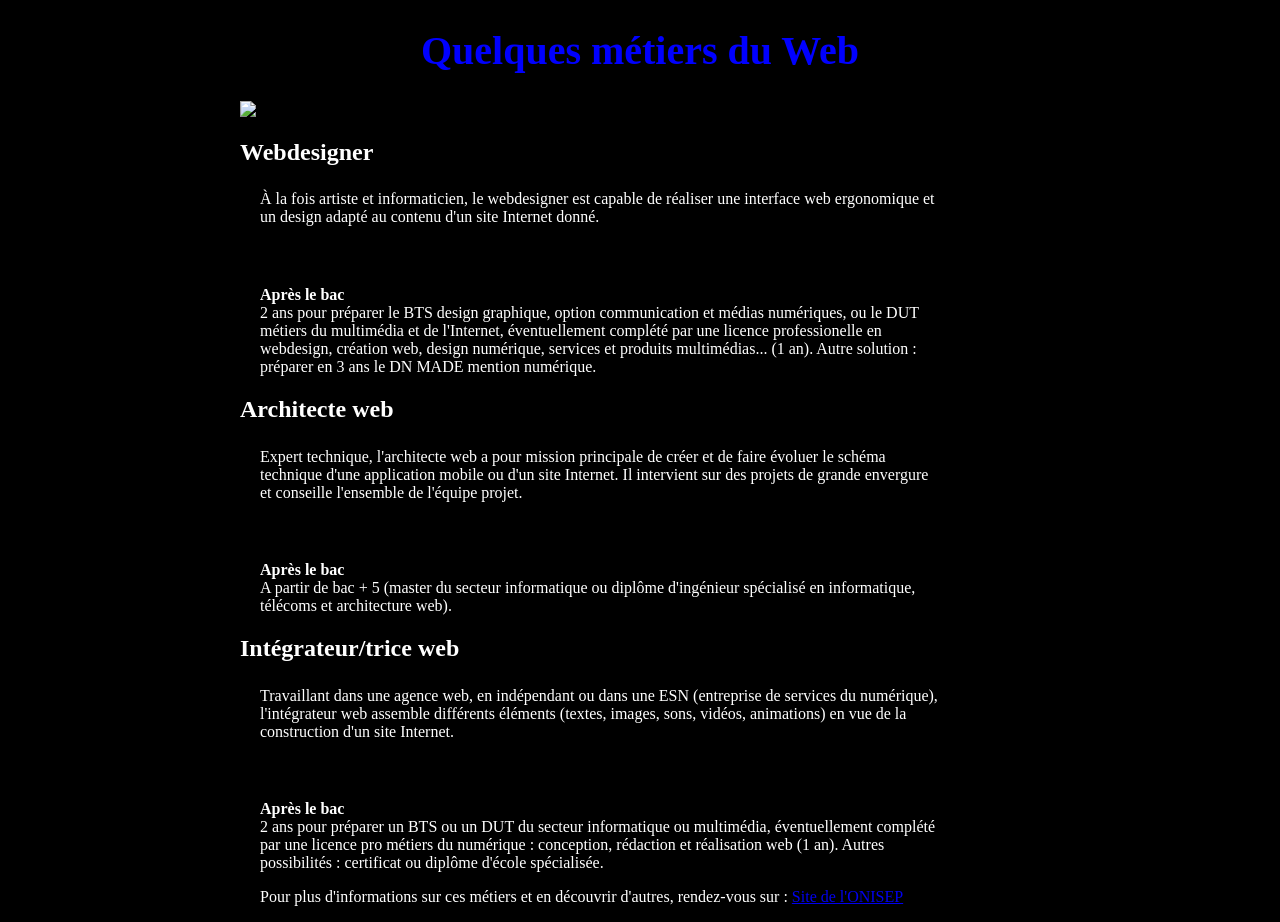
==== index.html @ 119bf694 "Initial commit" ====
<!DOCTYPE html>
<html>
<head>
    <meta charset="utf-8">
    <meta name="viewport" content="width=device-width">
    <title>Metiers du Web</title>
    <link href="style.css" rel="stylesheet" type="text/css" />
</head>
<body>
    <h1>Quelques métiers du Web</h1>
    
	<img src="https://cdn.pixabay.com/photo/2016/09/21/11/24/carousel-1684591__340.png" 
	alt="image d'illustration des métiers du web">
	
	<h2>Webdesigner</h2>
	
	<p>À la fois artiste et informaticien, le webdesigner est capable de 
	réaliser une interface web ergonomique et un design adapté au contenu 
	d'un site Internet donné.</p>
	
	<h3>Les formations et les diplomes</h3>
	
	<p><strong>Après le bac</strong><br>
	2 ans pour préparer le BTS design graphique, option communication et 
	médias numériques, ou le DUT métiers du multimédia et de l'Internet, 
	éventuellement complété par une licence professionelle en webdesign, 
	création web, design numérique, services et produits multimédias... 
	(1 an). Autre solution : préparer en 3 ans le DN MADE mention 
	numérique.</p>
	
	<h2>Architecte web</h2>
	
	<p>Expert technique, l'architecte web a pour mission principale de 
	créer et de faire évoluer le schéma technique d'une application mobile 
	ou d'un site Internet. Il intervient sur des projets de grande envergure
	et conseille l'ensemble de l'équipe projet.</p>
	
	<h3>Les formations et les diplomes</h3>
	
	<p><strong>Après le bac</strong><br>
	A partir de bac + 5 (master du secteur informatique ou diplôme 
	d'ingénieur spécialisé en informatique, télécoms et architecture 
	web).</p>
	
	<h2>Intégrateur/trice web</h2>
	
	<p>Travaillant dans une agence web, en indépendant ou dans une ESN 
	(entreprise de services du numérique), l'intégrateur web assemble 
	différents éléments (textes, images, sons, vidéos, animations) en vue 
	de la construction d'un site Internet.</p>
	
	<h3>Les formations et les diplomes</h3>
	
	<p><strong>Après le bac</strong><br>
	2 ans pour préparer un BTS ou un DUT du secteur informatique ou 
	multimédia, éventuellement complété par une licence pro métiers du 
	numérique : conception, rédaction et réalisation web (1 an). Autres 
	possibilités : certificat ou diplôme d'école spécialisée.</p>
	
	<p>Pour plus d'informations sur ces métiers et en découvrir d'autres, 
	rendez-vous sur : <a href="http://www.onisep.fr/">Site de l'ONISEP</a>
	</p>
	
</body>
</html>
---- style.css ----
h1{
	text-align:center;
	color:blue;
	font-size:40px;
}
h2{
	color:white;
	background-color:black;
	padding-left:20px
	padding-top:5px;
	padding-bottom:5px;
	border-radius:10px;
}
p{
	font-family:Verdana;
	margin-left:20px;
	margin-right:100px;
	color:white;
}
body{
	width:800px;
	margin:auto;
	background-color:rgb(0,0,0);
}
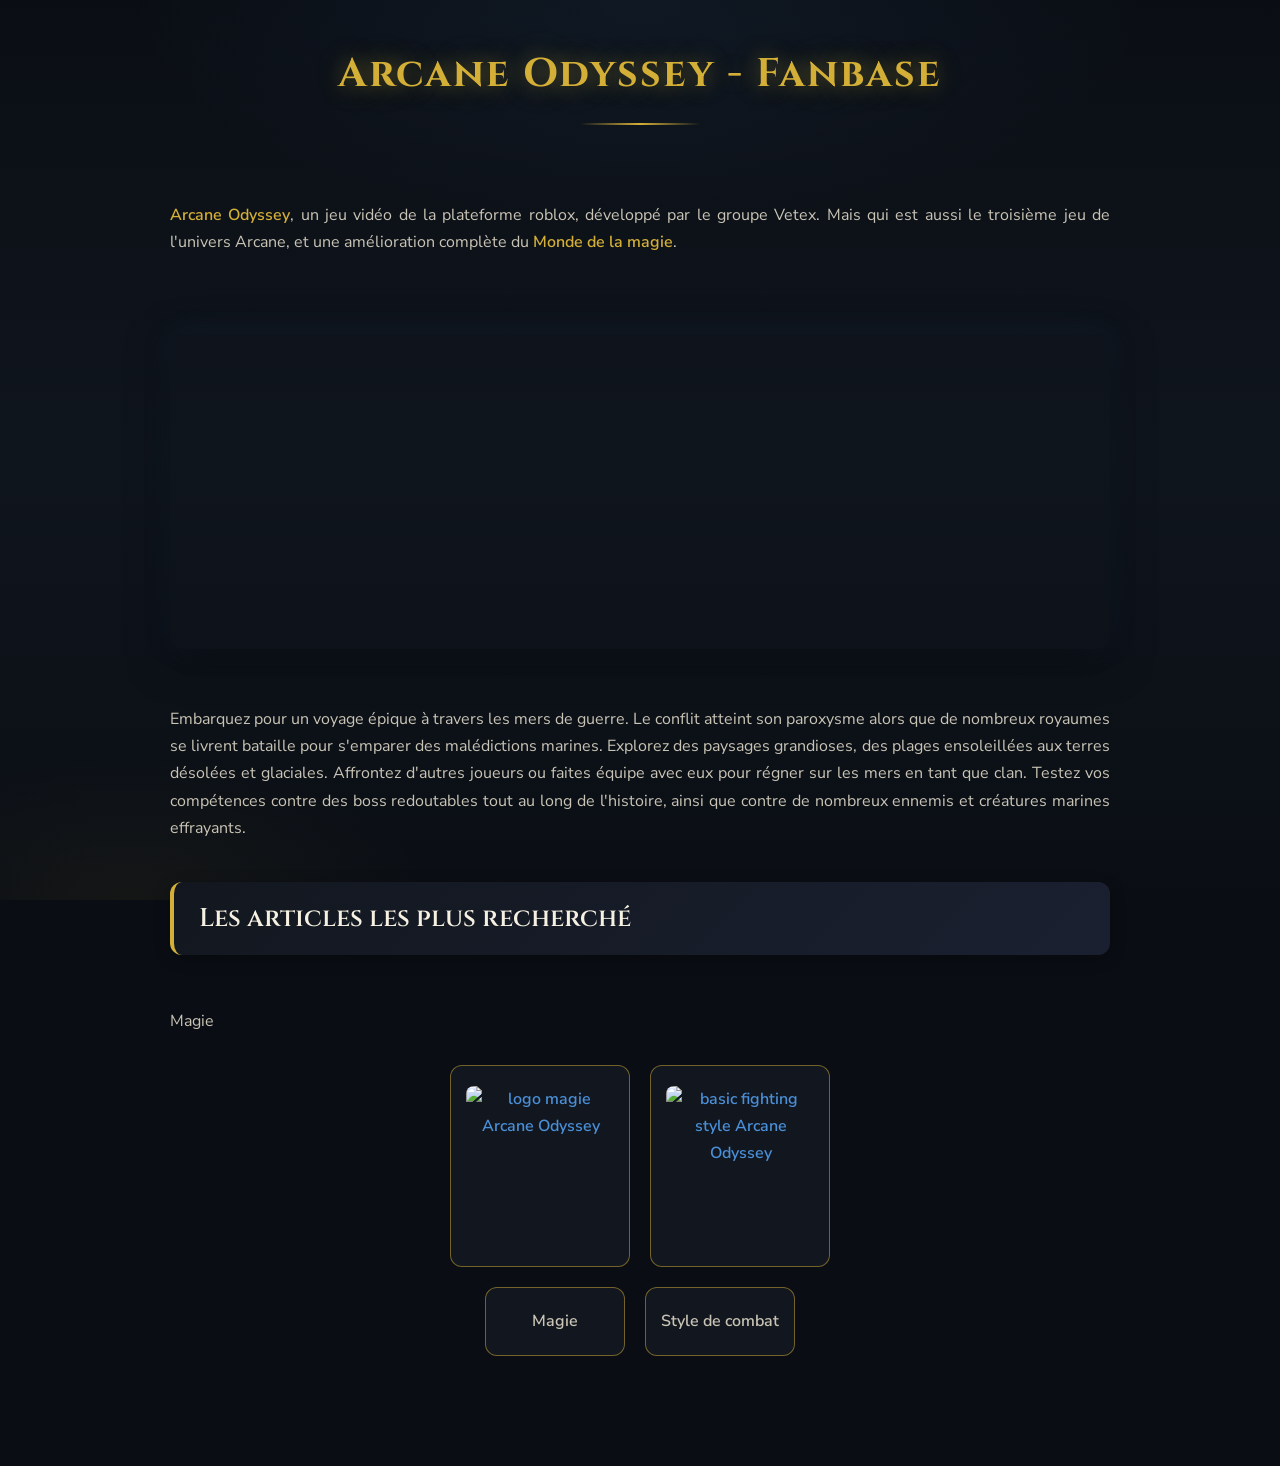
==== commit e5259471: "Ajout style CSS" ====
--- a/index.html
+++ b/index.html
@@ -3,63 +3,40 @@
 <head>
     <meta charset="utf-8">
     <meta name="viewport" content="width=device-width">
-    <title>Metiers du Web</title>
+    <title>Arcane Odyssey - Accueil</title>
     <link href="style.css" rel="stylesheet" type="text/css" />
 </head>
 <body>
-    <h1>Quelques métiers du Web</h1>
-    
-	<img src="https://cdn.pixabay.com/photo/2016/09/21/11/24/carousel-1684591__340.png" 
-	alt="image d'illustration des métiers du web">
-	
-	<h2>Webdesigner</h2>
-	
-	<p>À la fois artiste et informaticien, le webdesigner est capable de 
-	réaliser une interface web ergonomique et un design adapté au contenu 
-	d'un site Internet donné.</p>
-	
-	<h3>Les formations et les diplomes</h3>
-	
-	<p><strong>Après le bac</strong><br>
-	2 ans pour préparer le BTS design graphique, option communication et 
-	médias numériques, ou le DUT métiers du multimédia et de l'Internet, 
-	éventuellement complété par une licence professionelle en webdesign, 
-	création web, design numérique, services et produits multimédias... 
-	(1 an). Autre solution : préparer en 3 ans le DN MADE mention 
-	numérique.</p>
-	
-	<h2>Architecte web</h2>
-	
-	<p>Expert technique, l'architecte web a pour mission principale de 
-	créer et de faire évoluer le schéma technique d'une application mobile 
-	ou d'un site Internet. Il intervient sur des projets de grande envergure
-	et conseille l'ensemble de l'équipe projet.</p>
-	
-	<h3>Les formations et les diplomes</h3>
-	
-	<p><strong>Après le bac</strong><br>
-	A partir de bac + 5 (master du secteur informatique ou diplôme 
-	d'ingénieur spécialisé en informatique, télécoms et architecture 
-	web).</p>
-	
-	<h2>Intégrateur/trice web</h2>
-	
-	<p>Travaillant dans une agence web, en indépendant ou dans une ESN 
-	(entreprise de services du numérique), l'intégrateur web assemble 
-	différents éléments (textes, images, sons, vidéos, animations) en vue 
-	de la construction d'un site Internet.</p>
-	
-	<h3>Les formations et les diplomes</h3>
-	
-	<p><strong>Après le bac</strong><br>
-	2 ans pour préparer un BTS ou un DUT du secteur informatique ou 
-	multimédia, éventuellement complété par une licence pro métiers du 
-	numérique : conception, rédaction et réalisation web (1 an). Autres 
-	possibilités : certificat ou diplôme d'école spécialisée.</p>
-	
-	<p>Pour plus d'informations sur ces métiers et en découvrir d'autres, 
-	rendez-vous sur : <a href="http://www.onisep.fr/">Site de l'ONISEP</a>
-	</p>
+    <h1>Arcane Odyssey - Fanbase</h1>
+	<br>
+	<br>	
+	<p><strong>Arcane Odyssey</strong>, un jeu vidéo de la plateforme roblox, développé par le groupe Vetex. Mais qui est aussi le troisième jeu de l'univers Arcane, et une amélioration complète du <strong>Monde de la magie</strong>.</p>
+	<br>
+	<iframe
+  		width="560"
+  		height="315"
+  		src="https://www.youtube.com/embed/mLnaMY-lWHM"
+  		title="Vidéo"
+  		frameborder="0"
+	  	allow="accelerometer; autoplay; clipboard-write; encrypted-media; gyroscope; picture-in-picture"
+  		allowfullscreen>
+</iframe>
+	<br>
+	<p>Embarquez pour un voyage épique à travers les mers de guerre. Le conflit atteint son paroxysme alors que de nombreux royaumes se livrent bataille pour s'emparer des malédictions marines. Explorez des paysages grandioses, des plages ensoleillées aux terres désolées et glaciales. Affrontez d'autres joueurs ou faites équipe avec eux pour régner sur les mers en tant que clan. Testez vos compétences contre des boss redoutables tout au long de l'histoire, ainsi que contre de nombreux ennemis et créatures marines effrayants.</p>
+
+	<h2>Les articles les plus recherché</h2>
+	<br>
+	<br>
+	<p>Magie</p>
+	<table>
+		<tr>
+			<td><a href="magie.html"><img src="https://static.wikia.nocookie.net/roblox-arcane-odyssey/images/1/1a/MagicGrey2.png/revision/latest/scale-to-width-down/125?cb=20230121144913" alt="logo magie Arcane Odyssey" width=150 height=150></a></td>
+			<td><a href="style-de-combat.html"><img src="https://static.wikia.nocookie.net/roblox-arcane-odyssey/images/1/1a/FistStylesG.png/revision/latest/scale-to-width-down/125?cb=20230121143328" alt="basic fighting style Arcane Odyssey" width=150 height=150></a></td>
+		<tr>
+			<td>Magie</td>
+			<td>Style de combat</td>
+		</tr>
+	</table>
 	
 </body>
 </html>
--- a/style.css
+++ b/style.css
@@ -1,24 +1,400 @@
-h1{
-	text-align:center;
-	color:blue;
-	font-size:40px;
-}
-h2{
-	color:white;
-	background-color:black;
-	padding-left:20px
-	padding-top:5px;
-	padding-bottom:5px;
-	border-radius:10px;
-}
-p{
-	font-family:Verdana;
-	margin-left:20px;
-	margin-right:100px;
-	color:white;
-}
-body{
-	width:800px;
-	margin:auto;
-	background-color:rgb(0,0,0);
-}
+/* ============================================
+   ARCANE ODYSSEY FANBASE - CSS MODERNISÉ
+   Thème: Epic Fantasy Nautical & Arcane
+   ============================================ */
+
+/* === IMPORTS POLICES === */
+@import url('https://fonts.googleapis.com/css2?family=Cinzel:wght@400;600;700&family=Nunito+Sans:wght@400;600;700&display=swap');
+
+/* === VARIABLES CSS === */
+:root {
+    --color-bg-deep: #0a0e14;
+    --color-bg-card: #12171f;
+    --color-bg-card-hover: #1a2030;
+    --color-accent-gold: #d4af37;
+    --color-accent-gold-glow: rgba(212, 175, 55, 0.4);
+    --color-accent-blue: #4a90d9;
+    --color-accent-blue-glow: rgba(74, 144, 217, 0.3);
+    --color-text-primary: #f5f0e1;
+    --color-text-secondary: #c9c4b5;
+    --color-border-gold: rgba(212, 175, 55, 0.5);
+    --color-border-blue: rgba(74, 144, 217, 0.4);
+    --font-heading: 'Cinzel', serif;
+    --font-body: 'Nunito Sans', sans-serif;
+    --container-max: 1000px;
+    --border-radius: 12px;
+    --transition-smooth: 0.3s ease;
+}
+
+/* === RESET & BASE === */
+*, *::before, *::after {
+    box-sizing: border-box;
+    margin: 0;
+    padding: 0;
+}
+
+html {
+    scroll-behavior: smooth;
+}
+
+/* === BODY - DÉGRADÉ SUBTIL EN ARRIÈRE-PLAN === */
+body {
+    max-width: var(--container-max);
+    margin: 0 auto;
+    padding: 20px 30px 60px;
+    font-family: var(--font-body);
+    color: var(--color-text-primary);
+    line-height: 1.7;
+    
+    /* Dégradé subtil de fond - effet mystique */
+    background: 
+        /* Couche 1: Lueur arcane subtile en haut */
+        radial-gradient(ellipse 80% 50% at 50% 0%, rgba(74, 144, 217, 0.08) 0%, transparent 50%),
+        /* Couche 2: Légère lueur dorée en bas à gauche */
+        radial-gradient(ellipse 60% 40% at 10% 100%, rgba(212, 175, 55, 0.05) 0%, transparent 40%),
+        /* Couche 3: Dégradé principal bleu profond */
+        linear-gradient(180deg, 
+            #0a0e14 0%, 
+            #0d1219 25%, 
+            #0f151d 50%, 
+            #0d1219 75%, 
+            #0a0e14 100%
+        );
+    
+    background-color: var(--color-bg-deep);
+    background-attachment: fixed;
+    min-height: 100vh;
+}
+
+/* === TITRES === */
+h1 {
+    font-family: var(--font-heading);
+    font-size: clamp(1.8rem, 5vw, 2.5rem);
+    font-weight: 700;
+    text-align: center;
+    color: var(--color-accent-gold);
+    text-shadow: 
+        0 0 20px var(--color-accent-gold-glow),
+        0 0 40px rgba(212, 175, 55, 0.2);
+    margin-bottom: 30px;
+    padding: 20px 0;
+    letter-spacing: 2px;
+    position: relative;
+}
+
+h1::after {
+    content: '';
+    display: block;
+    width: 120px;
+    height: 2px;
+    background: linear-gradient(90deg, transparent, var(--color-accent-gold), transparent);
+    margin: 15px auto 0;
+}
+
+h1 a {
+    color: var(--color-accent-gold);
+    text-decoration: none;
+    transition: var(--transition-smooth);
+}
+
+h1 a:hover {
+    color: #e8c84a;
+    text-shadow: 
+        0 0 30px var(--color-accent-gold-glow),
+        0 0 60px rgba(212, 175, 55, 0.3);
+}
+
+h2 {
+    font-family: var(--font-heading);
+    font-size: clamp(1.3rem, 3vw, 1.6rem);
+    font-weight: 600;
+    color: var(--color-text-primary);
+    background: linear-gradient(135deg, var(--color-bg-card) 0%, #1a2030 100%);
+    padding: 15px 25px;
+    border-radius: var(--border-radius);
+    border-left: 4px solid var(--color-accent-gold);
+    margin: 40px 0 25px;
+    box-shadow: 0 4px 15px rgba(0, 0, 0, 0.3);
+}
+
+/* === PARAGRAPHES === */
+p {
+    font-family: var(--font-body);
+    font-size: 1rem;
+    color: var(--color-text-secondary);
+    margin: 0 0 20px;
+    text-align: justify;
+}
+
+p strong {
+    color: var(--color-accent-gold);
+    font-weight: 600;
+}
+
+/* === LISTES - ICÔNES CERCLES MAGIQUES === */
+ul {
+    list-style: none;
+    padding: 0;
+    margin: 20px 0;
+}
+
+ul li {
+    position: relative;
+    padding-left: 35px;
+    margin-bottom: 15px;
+    font-family: var(--font-body);
+    color: var(--color-text-secondary);
+    line-height: 1.6;
+}
+
+/* Cercle magique personnalisé comme puce */
+ul li::before {
+    content: '';
+    position: absolute;
+    left: 0;
+    top: 6px;
+    width: 16px;
+    height: 16px;
+    
+    /* Cercle externe avec bordure dorée */
+    border: 2px solid var(--color-accent-gold);
+    border-radius: 50%;
+    
+    /* Point central lumineux */
+    background: 
+        radial-gradient(circle at center, 
+            var(--color-accent-gold) 0%, 
+            var(--color-accent-gold) 25%, 
+            transparent 25%, 
+            transparent 100%
+        );
+    
+    /* Effet de lueur magique */
+    box-shadow: 
+        0 0 8px var(--color-accent-gold-glow),
+        0 0 15px rgba(212, 175, 55, 0.2),
+        inset 0 0 4px rgba(212, 175, 55, 0.3);
+    
+    /* Animation subtile de pulsation */
+    animation: magicPulse 2s ease-in-out infinite;
+}
+
+/* Variante pour sous-listes - cercles bleus */
+ul ul li::before {
+    border-color: var(--color-accent-blue);
+    background: 
+        radial-gradient(circle at center, 
+            var(--color-accent-blue) 0%, 
+            var(--color-accent-blue) 25%, 
+            transparent 25%, 
+            transparent 100%
+        );
+    box-shadow: 
+        0 0 8px var(--color-accent-blue-glow),
+        0 0 15px rgba(74, 144, 217, 0.2),
+        inset 0 0 4px rgba(74, 144, 217, 0.3);
+}
+
+ul li strong {
+    color: var(--color-accent-gold);
+}
+
+/* Animation de pulsation magique */
+@keyframes magicPulse {
+    0%, 100% {
+        box-shadow: 
+            0 0 8px var(--color-accent-gold-glow),
+            0 0 15px rgba(212, 175, 55, 0.2),
+            inset 0 0 4px rgba(212, 175, 55, 0.3);
+    }
+    50% {
+        box-shadow: 
+            0 0 12px var(--color-accent-gold-glow),
+            0 0 25px rgba(212, 175, 55, 0.3),
+            inset 0 0 6px rgba(212, 175, 55, 0.4);
+    }
+}
+
+/* === TABLEAUX / CARTES GRID === */
+table {
+    width: 100%;
+    border-collapse: separate;
+    border-spacing: 0;
+    margin: 30px 0;
+}
+
+table th {
+    font-family: var(--font-heading);
+    font-size: 1.2rem;
+    font-weight: 600;
+    color: var(--color-accent-gold);
+    background: linear-gradient(135deg, var(--color-bg-card) 0%, #1a2030 100%);
+    padding: 20px;
+    text-align: center;
+    border-radius: var(--border-radius);
+    border: 1px solid var(--color-border-gold);
+}
+
+table tr {
+    display: flex;
+    flex-wrap: wrap;
+    justify-content: center;
+    gap: 20px;
+    margin-bottom: 20px;
+}
+
+table td {
+    flex: 0 1 auto;
+    min-width: 140px;
+    max-width: 180px;
+    background: var(--color-bg-card);
+    border-radius: var(--border-radius);
+    border: 1px solid var(--color-border-gold);
+    padding: 20px 15px;
+    text-align: center;
+    font-family: var(--font-body);
+    font-weight: 600;
+    color: var(--color-text-secondary);
+    transition: var(--transition-smooth);
+    cursor: default;
+}
+
+table td:hover {
+    background: var(--color-bg-card-hover);
+    border-color: var(--color-accent-gold);
+    transform: translateY(-5px) scale(1.02);
+    box-shadow: 
+        0 10px 30px rgba(0, 0, 0, 0.4),
+        0 0 20px var(--color-accent-gold-glow);
+}
+
+/* Images dans les cellules */
+table td img {
+    display: block;
+    margin: 0 auto 10px;
+    object-fit: contain;
+    border-radius: 8px;
+    transition: var(--transition-smooth);
+}
+
+table td:hover img {
+    transform: scale(1.1);
+    filter: drop-shadow(0 0 15px var(--color-accent-gold-glow));
+}
+
+/* Liens dans les cellules */
+table td a {
+    display: block;
+    text-decoration: none;
+}
+
+/* === IFRAME VIDÉO RESPONSIVE === */
+iframe {
+    display: block;
+    width: 100%;
+    max-width: 100%;
+    aspect-ratio: 16 / 9;
+    border: none;
+    border-radius: var(--border-radius);
+    margin: 30px auto;
+    box-shadow: 
+        0 10px 40px rgba(0, 0, 0, 0.5),
+        0 0 30px rgba(74, 144, 217, 0.1);
+}
+
+/* === LIENS GÉNÉRAUX === */
+a {
+    color: var(--color-accent-blue);
+    text-decoration: none;
+    transition: var(--transition-smooth);
+}
+
+a:hover {
+    color: var(--color-accent-gold);
+    text-shadow: 0 0 10px var(--color-accent-gold-glow);
+}
+
+/* === RESPONSIVE === */
+@media (max-width: 768px) {
+    body {
+        padding: 15px 20px 40px;
+    }
+    
+    h1 {
+        font-size: 1.6rem;
+        padding: 15px 0;
+    }
+    
+    h2 {
+        font-size: 1.2rem;
+        padding: 12px 20px;
+    }
+    
+    p {
+        text-align: left;
+        font-size: 0.95rem;
+    }
+    
+    ul li {
+        padding-left: 30px;
+        font-size: 0.95rem;
+    }
+    
+    ul li::before {
+        width: 14px;
+        height: 14px;
+        top: 5px;
+    }
+    
+    table tr {
+        gap: 15px;
+    }
+    
+    table td {
+        min-width: 120px;
+        padding: 15px 10px;
+        font-size: 0.9rem;
+    }
+    
+    table td img {
+        max-width: 80px;
+        max-height: 80px;
+    }
+}
+
+@media (max-width: 480px) {
+    body {
+        padding: 10px 15px 30px;
+    }
+    
+    h1 {
+        font-size: 1.3rem;
+        letter-spacing: 1px;
+    }
+    
+    h2 {
+        font-size: 1.1rem;
+        border-left-width: 3px;
+    }
+    
+    table td {
+        min-width: 100px;
+        max-width: 140px;
+        padding: 12px 8px;
+    }
+    
+    table td img {
+        max-width: 70px;
+        max-height: 70px;
+    }
+    
+    ul li::before {
+        width: 12px;
+        height: 12px;
+    }
+}
+
+/* === SUPPRESSION DES BR INUTILES (via CSS) === */
+br + br {
+    display: none;
+}
